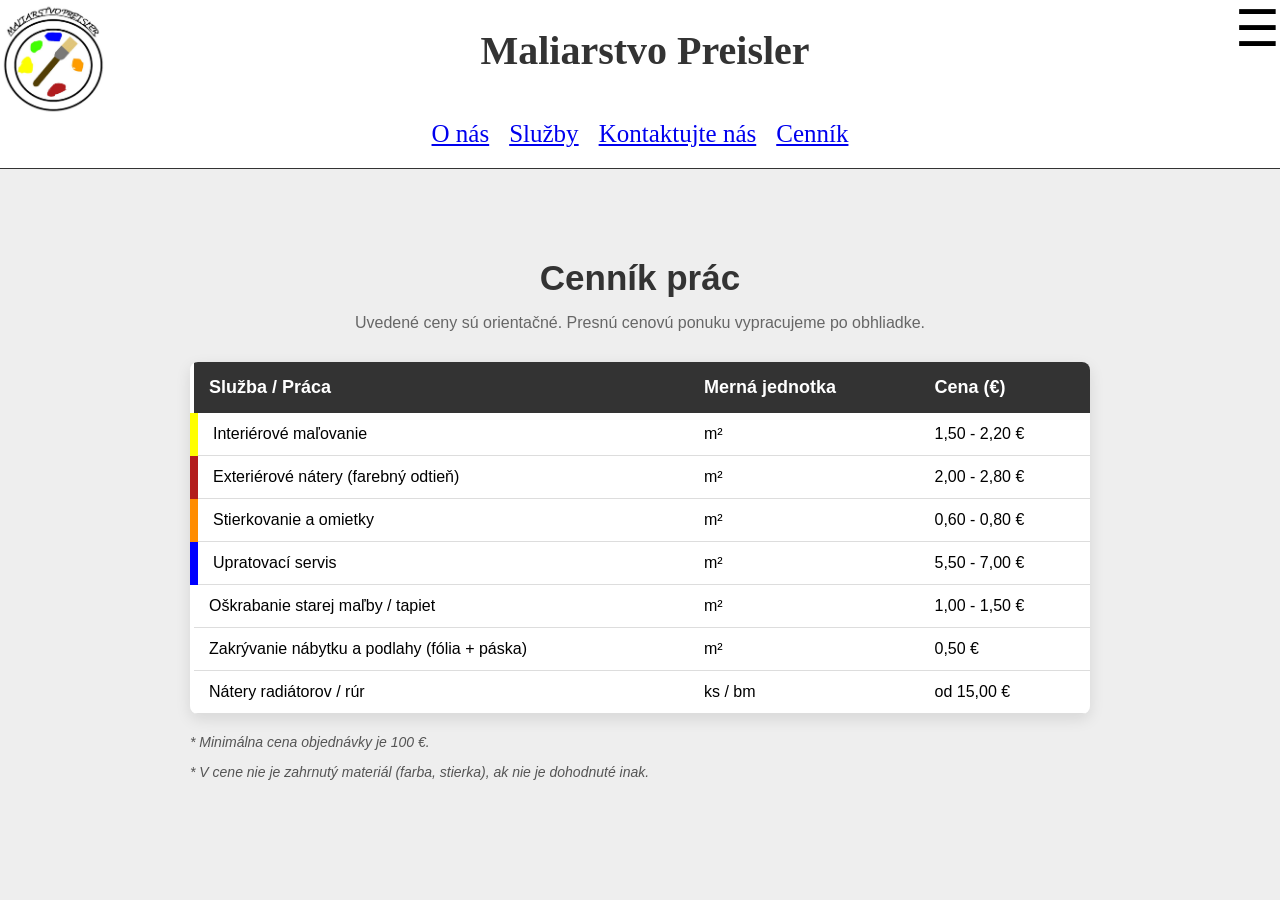
==== Cennik.html @ ddae87fd "commit" ====
<!DOCTYPE html>
<html lang="sk">
<head>
    <meta charset="UTF-8">
    <meta name="viewport" content="width=device-width, initial-scale=1.0">
    <title>Maliarstvo Preisler</title>
    <link rel="stylesheet" href="Cennik.css">
</head>
<body class="telo">

    <div class="header">

        <div class="top-navbar">
            <img class="logo" src="Preisler_Zadanie č.3 logo.png" alt="Logo">
            <h1 class="header-title">Maliarstvo Preisler</h1>
        
            <input type="checkbox" id="menu-bar" class="menu-checkbox">
            <label for="menu-bar" class="hamburger">☰</label>
         </div>

        <div class="bottom-navbar">
            <a href="index.html">O nás</a>
            <a href="sluzby.html">Služby</a>
            <a href="Kontaktujtenas.html">Kontaktujte nás</a>
            <a href="Cennik.html">Cenník</a>
        </div>

    </div>

    <div class="burger-pruhy">
        <a href="index.html" class="pruh zlta"><span>O nás</span></a>
        <a href="sluzby.html" class="pruh cervena"><span>Naše Služby</span></a>
        <a href="Kontaktujtenas.html" class="pruh oranzova"><span>Kontaktujte nás</span></a>
        <a href="Cennik.html" class="pruh modra"><span>Cenník</span></a>
    </div>

<div class="cennik-sekcia">
    <h2 class="nadpis-cennik">Cenník prác</h2>
    <p class="podnadpis">Uvedené ceny sú orientačné. Presnú cenovú ponuku vypracujeme po obhliadke.</p>

    <div class="tabulka-container">
        <table class="cennik-table">
            <thead>
                <tr>
                    <th>Služba / Práca</th>
                    <th>Merná jednotka</th>
                    <th>Cena (€)</th>
                </tr>
            </thead>
            <tbody>
                <tr class="riadok-zlta">
                    <td>Interiérové maľovanie</td>
                    <td>m²</td>
                    <td>1,50 - 2,20 €</td>
                </tr>
                <tr class="riadok-cervena">
                    <td>Exteriérové nátery (farebný odtieň)</td>
                    <td>m²</td>
                    <td>2,00 - 2,80 €</td>
                </tr>
                <tr class="riadok-oranzova">
                    <td>Stierkovanie a omietky</td>
                    <td>m²</td>
                    <td>0,60 - 0,80 €</td>
                </tr>
                <tr class="riadok-modra">
                    <td>Upratovací servis</td>
                    <td>m²</td>
                    <td>5,50 - 7,00 €</td>
                </tr>
                <tr>
                    <td>Oškrabanie starej maľby / tapiet</td>
                    <td>m²</td>
                    <td>1,00 - 1,50 €</td>
                </tr>
                <tr>
                    <td>Zakrývanie nábytku a podlahy (fólia + páska)</td>
                    <td>m²</td>
                    <td>0,50 €</td>
                </tr>
                <tr>
                    <td>Nátery radiátorov / rúr</td>
                    <td>ks / bm</td>
                    <td>od 15,00 €</td>
                </tr>
            </tbody>
        </table>
    </div>

    <div class="poznamka">
        <p>* Minimálna cena objednávky je 100 €.</p>
        <p>* V cene nie je zahrnutý materiál (farba, stierka), ak nie je dohodnuté inak.</p>
    </div>
</div>

</body>
</html>
---- Cennik.css ----
.telo{
    background-color: #eeeeee;
    margin: 0px;
}

.header{
    background-color: white;
}

.top-navbar{
    display: flex;
    justify-content: center;
    font-size: 35px;
    justify-content: space-between;
}

.bottom-navbar{
    display: flex;
    justify-content: center;
    gap: 20px;
    margin-top: 4px;
    font-size: 25px;
    margin-bottom: 20px;
}

.logo{
    width: 110px;
    height: 100%;
    justify-content: start;
}

.menu-bar { 
    display: none; 
}

.hamburger {
    font-size: 50px;
    cursor: pointer;
}

.header-title{
    font-size: 40px;
    color: #333;
    margin-right: 55px;
}

.header{
    border-bottom: 0.5px solid #333;
}

#menu-bar {
    display: none;
}

.hamburger {
    font-size: 50px;
    cursor: pointer;
    user-select: none;
}

.burger-pruhy {
    display: flex;
    width: 100%;
    height: 0;           
    overflow: hidden;
    transition: height 0.5s ease-in-out; 
    background: #fff;
}

#menu-bar:checked ~ .burger-pruhy {
    height: 400px;
}

.header:has(#menu-bar:checked) + .burger-pruhy {
    height: 400px;
}

.pruh {
    flex: 1;
    display: flex;
    align-items: center;
    justify-content: center;
    text-decoration: none;
    transform: skewX(-20deg);
    margin-left: -50px;
}

.pruh span {
    transform: skewX(20deg) rotate(-10deg);
    font-size: 24px;
    font-weight: bold;
}

.zlta { 
    background: #ffff00; 
    z-index: 4; 
    color: #333;
}
.cervena    { 
    background: #b31d1d; 
    z-index: 3; 
    color: white;
}
.oranzova { 
    background: #ff8c00; 
    z-index: 2; 
    color: white;
}
.modra   { 
    background: #0000ff; 
    z-index: 1; 
    color: white;
}
.cennik-sekcia {
    max-width: 900px;
    margin: 40px auto;
    padding: 20px;
    font-family: sans-serif;
}

.nadpis-cennik {
    text-align: center;
    font-size: 35px;
    color: #333;
    margin-bottom: 10px;
}

.podnadpis {
    text-align: center;
    color: #666;
    margin-bottom: 30px;
}

.tabulka-container {
    overflow-x: auto; 
    box-shadow: 0 5px 15px rgba(0,0,0,0.1);
    border-radius: 8px;
}

.cennik-table {
    width: 100%;
    border-collapse: collapse;
    background: white;
}

.cennik-table th {
    background-color: #333;
    color: white;
    padding: 15px;
    text-align: left;
    font-size: 18px;
}

.cennik-table td {
    padding: 12px 15px;
    border-bottom: 1px solid #ddd;
    font-size: 16px;
}


.riadok-zlta { 
    border-left: 8px solid #ffff00; 
}
.riadok-cervena { 
    border-left: 8px solid #b31d1d; 
}
.riadok-oranzova { 
    border-left: 8px solid #ff8c00; 
}
.riadok-modra { 
    border-left: 8px solid #0000ff; 
}

.cennik-table tr:hover {
    background-color: #f9f9f9;
}

.poznamka {
    margin-top: 20px;
    font-style: italic;
    font-size: 14px;
    color: #555;
}
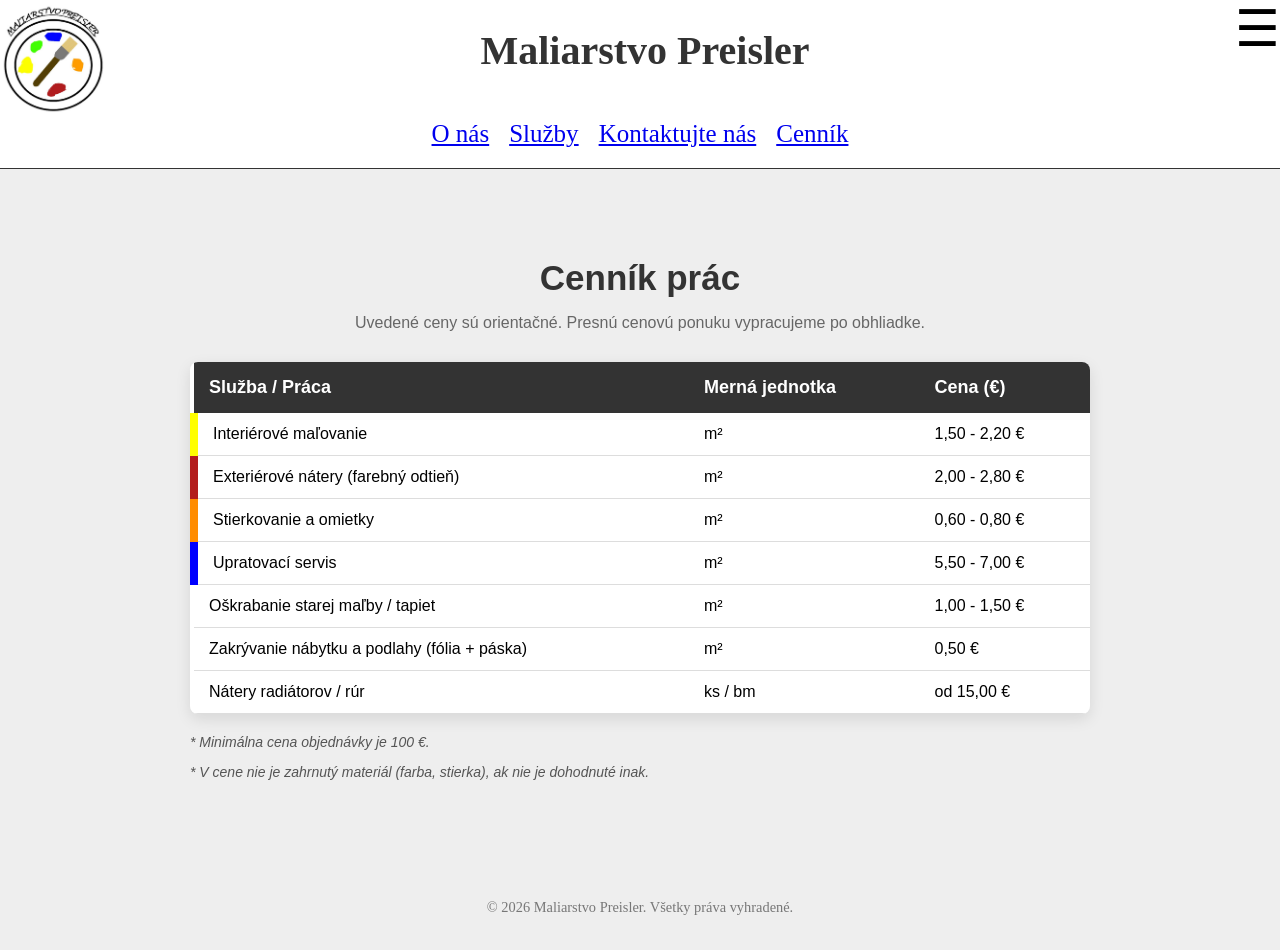
==== commit 96848f70: "Vylepsenie" ====
--- a/Cennik.html
+++ b/Cennik.html
@@ -93,5 +93,9 @@
     </div>
 </div>
 
+    <footer>
+        <p> &copy; 2026 Maliarstvo Preisler. Všetky práva vyhradené.</p>
+    </footer>
+
 </body>
 </html>
--- a/Cennik.css
+++ b/Cennik.css
@@ -180,4 +180,12 @@
     font-style: italic;
     font-size: 14px;
     color: #555;
+}
+
+footer {
+    text-align: center;
+    padding: 20px;
+    margin-top: 50px;
+    font-size: 0.9rem;
+    color: #777;
 }
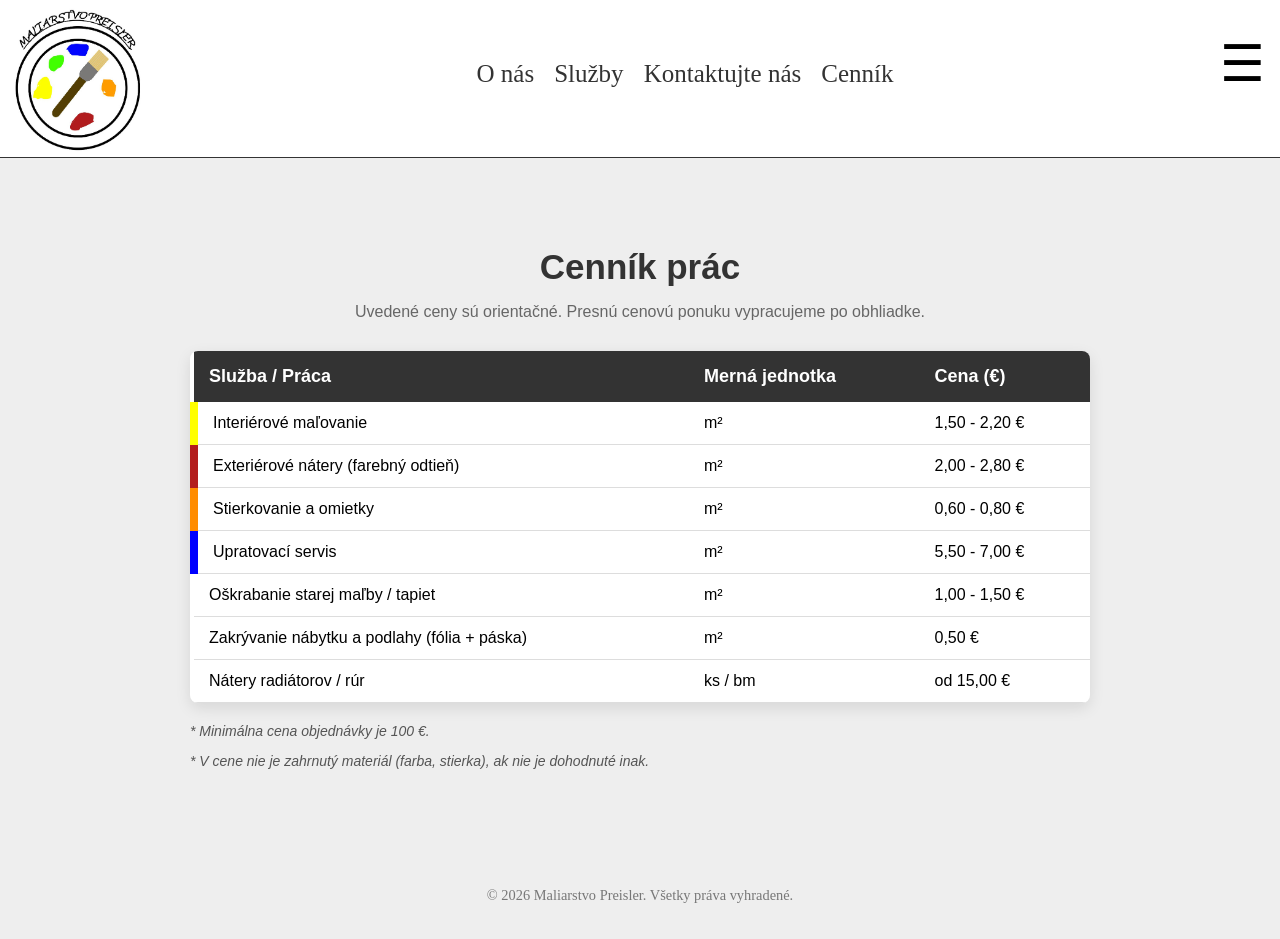
==== commit 77603af4: "asi hotovo" ====
--- a/Cennik.html
+++ b/Cennik.html
@@ -9,23 +9,25 @@
 <body class="telo">
 
     <div class="header">
+        <div class="headercontent">
+            <div>
+                <img class="logo" src="Preisler_Zadanie č.3 logo.png" alt="Logo">
+            </div>
 
-        <div class="top-navbar">
-            <img class="logo" src="Preisler_Zadanie č.3 logo.png" alt="Logo">
-            <h1 class="header-title">Maliarstvo Preisler</h1>
-        
-            <input type="checkbox" id="menu-bar" class="menu-checkbox">
-            <label for="menu-bar" class="hamburger">☰</label>
-         </div>
+             <div class="bottom-navbar">
+                <a href="index.html">O nás</a>
+                <a href="sluzby.html">Služby</a>
+                <a href="Kontaktujtenas.html">Kontaktujte nás</a>
+                <a href="Cennik.html">Cenník</a>
+            </div>
 
-        <div class="bottom-navbar">
-            <a href="index.html">O nás</a>
-            <a href="sluzby.html">Služby</a>
-            <a href="Kontaktujtenas.html">Kontaktujte nás</a>
-            <a href="Cennik.html">Cenník</a>
+            <div class="burgerikmenu">   
+                <input type="checkbox" id="menu-bar" class="menu-checkbox">
+                <label for="menu-bar" class="hamburger">☰</label>
+            </div>
         </div>
+    </div>
 
-    </div>
 
     <div class="burger-pruhy">
         <a href="index.html" class="pruh zlta"><span>O nás</span></a>
--- a/Cennik.css
+++ b/Cennik.css
@@ -6,27 +6,54 @@
 .header{
     background-color: white;
 }
-
-.top-navbar{
+.headercontent{
     display: flex;
     justify-content: center;
     font-size: 35px;
     justify-content: space-between;
 }
 
-.bottom-navbar{
+a{
+    text-decoration: none;
+    color: #333;
+}
+.burgerikmenu{
     display: flex;
     justify-content: center;
     gap: 20px;
     margin-top: 4px;
     font-size: 25px;
     margin-bottom: 20px;
+    margin-top: 35px;
+    text-decoration: none;
+    margin-right: 15px;
+
+}
+
+.bottom-navbar{
+    display: flex;
+    justify-content: center;
+    gap: 20px;
+    margin-top: 4px;
+    font-size: 25px;
+    margin-bottom: 20px;
+    margin-top: 60px;
+    text-decoration: none;
+    
 }
 
 .logo{
-    width: 110px;
+    width: 140px;
     height: 100%;
     justify-content: start;
+    margin-left: 10px;
+}
+
+.top-navbar{
+    display: flex;
+    justify-content: center;
+    font-size: 35px;
+    justify-content: space-between;
 }
 
 .menu-bar { 
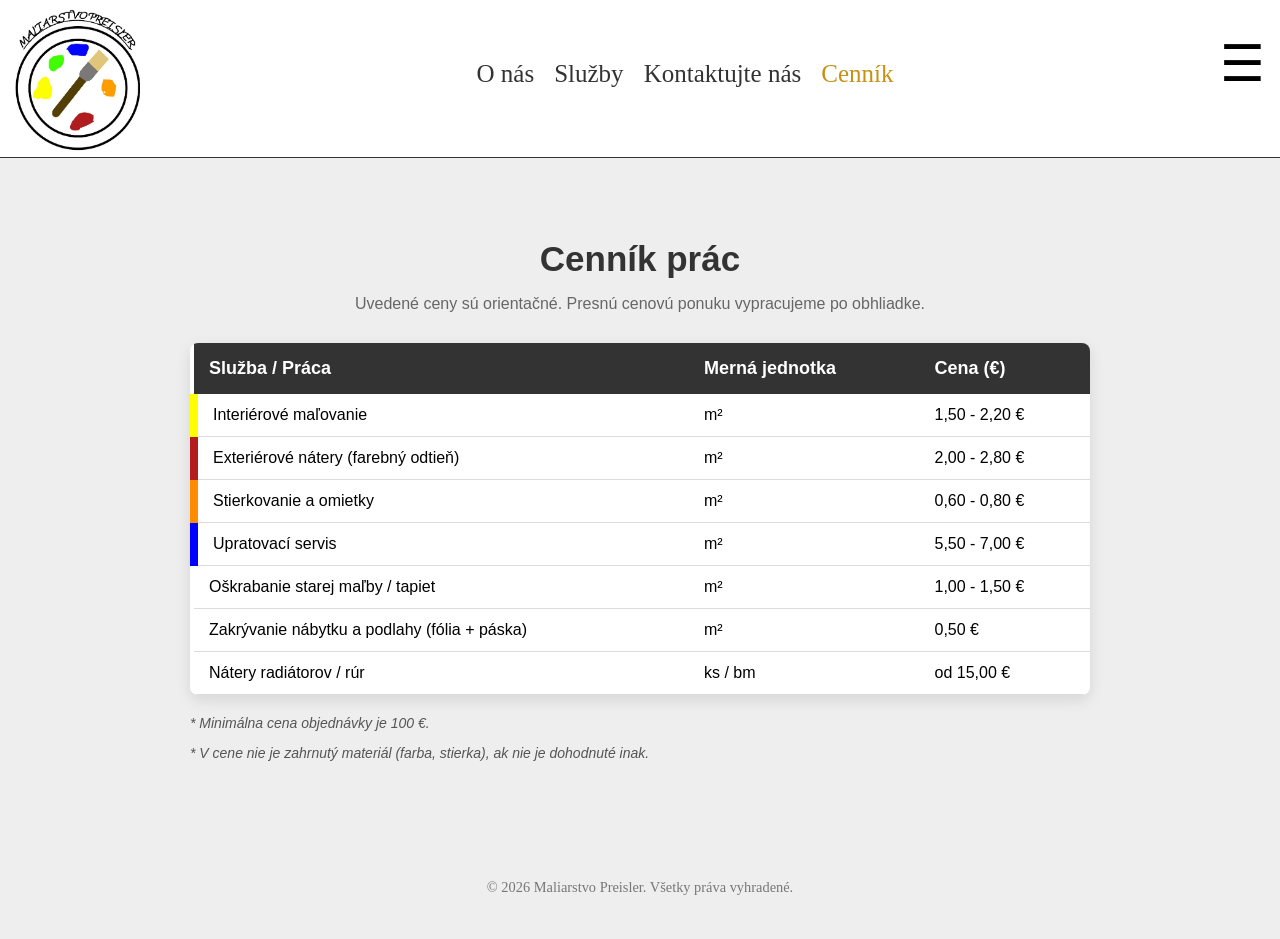
==== commit 7fd1f7af: "responsivita" ====
--- a/Cennik.html
+++ b/Cennik.html
@@ -5,20 +5,21 @@
     <meta name="viewport" content="width=device-width, initial-scale=1.0">
     <title>Maliarstvo Preisler</title>
     <link rel="stylesheet" href="Cennik.css">
+    <link rel="icon" type="image/png" href="png-clipart-pinceau-pinceaux-dessin-peinture-logo-noir-et-blanc-ligne-arme-froide-thumbnail.png">
 </head>
 <body class="telo">
 
     <div class="header">
         <div class="headercontent">
             <div>
-                <img class="logo" src="Preisler_Zadanie č.3 logo.png" alt="Logo">
+                <a href="index.html"><img class="logo" src="Preisler_Zadanie č.3 logo.png" alt="Logo"></a>
             </div>
 
              <div class="bottom-navbar">
-                <a href="index.html">O nás</a>
-                <a href="sluzby.html">Služby</a>
-                <a href="Kontaktujtenas.html">Kontaktujte nás</a>
-                <a href="Cennik.html">Cenník</a>
+                <a class="odkaz" href="index.html">O nás</a>
+                <a class="odkaz" href="sluzby.html">Služby</a>
+                <a class="odkaz" href="Kontaktujtenas.html">Kontaktujte nás</a>
+                <a class="noklick" class="odkaz" href="Cennik.html">Cenník</a>
             </div>
 
             <div class="burgerikmenu">   
--- a/Cennik.css
+++ b/Cennik.css
@@ -1,10 +1,15 @@
 .telo{
     background-color: #eeeeee;
-    margin: 0px;
+    margin-top: 150px;
 }
 
 .header{
     background-color: white;
+    position: fixed;
+    top: 0;
+    left: 0;
+    right: 0;
+    z-index: 9999; 
 }
 .headercontent{
     display: flex;
@@ -12,11 +17,18 @@
     font-size: 35px;
     justify-content: space-between;
 }
-
-a{
-    text-decoration: none;
-    color: #333;
-}
+.bottom-navbar .noklick{
+     color: #c69114;
+}
+.bottom-navbar a{
+    text-decoration: none;
+    color: #333;
+}
+.bottom-navbar a:hover {
+    color: #c69114;
+    transition: width 0.3s;
+}
+
 .burgerikmenu{
     display: flex;
     justify-content: center;
@@ -88,7 +100,10 @@
 .burger-pruhy {
     display: flex;
     width: 100%;
-    height: 0;           
+    position: sticky; 
+    top: 120px; 
+    z-index: 1000;
+    height: 0px;            
     overflow: hidden;
     transition: height 0.5s ease-in-out; 
     background: #fff;
@@ -215,4 +230,53 @@
     margin-top: 50px;
     font-size: 0.9rem;
     color: #777;
+}
+
+@media (max-width: 768px) {
+    .bottom-navbar {
+        display: none; 
+    }
+
+    .hamburger {
+        display: block;
+        padding-right: 20px;
+    }
+
+    .telo {
+        margin: 0; 
+         margin-top: 60px ;
+        padding: 20px;
+    }
+
+    .mriezka-obrazkov {
+        flex-direction: column;
+        gap: 20px;
+    }
+
+    .vlastnosti-grid {
+        flex-direction: column;
+    }
+
+    .logo {
+        width: 100px;
+    }
+    
+    .header-title {
+        font-size: 25px;
+        margin-right: 10px;
+    }
+
+    .burger-pruhy {
+        flex-direction: column;
+    }
+    
+    .pruh {
+        transform: none;
+        margin-left: 0;
+    }
+    
+    .pruh span {
+        transform: none;
+        padding: 15px;
+    }
 }
